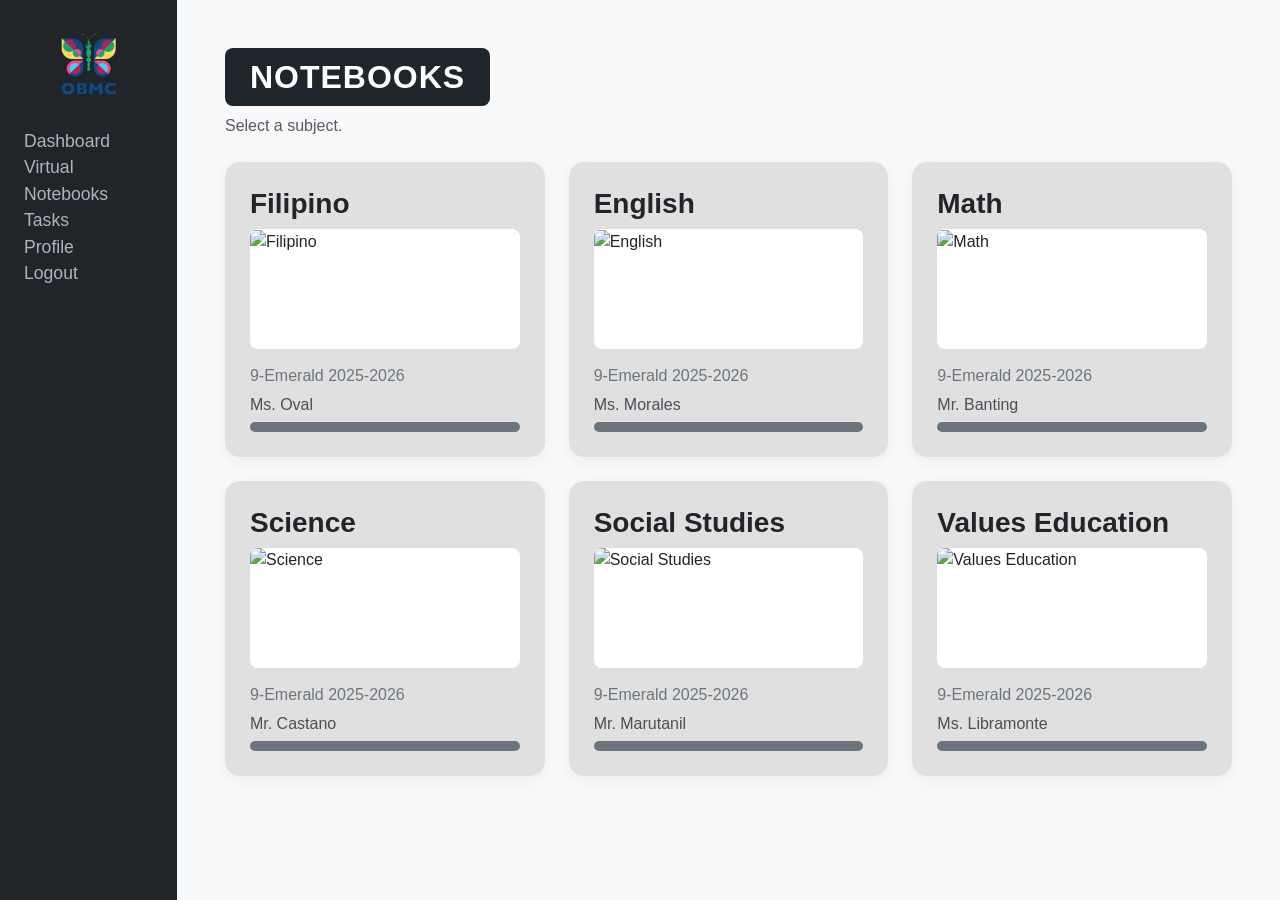
==== notebook.html @ cbdf649a "added code" ====
<!DOCTYPE html>
<html lang="en">
<head>
     <meta charset="UTF-8">
     <meta name="viewport" content="width=device-width, initial-scale=1.0">
     <title>Q4-SkillsTest</title>
     <link rel="stylesheet" href="styles.css">

     <!-- BOOTSTRAP -->
     <!-- Latest compiled and minified CSS -->
     <link href="https://cdn.jsdelivr.net/npm/bootstrap@5.3.3/dist/css/bootstrap.min.css" rel="stylesheet">

     <!-- Latest compiled JavaScript -->
     <script src="https://cdn.jsdelivr.net/npm/bootstrap@5.3.3/dist/js/bootstrap.bundle.min.js"></script>

     <!-- GOOGLE FONTS -->
     <link rel="preconnect" href="https://fonts.googleapis.com">
     <link rel="preconnect" href="https://fonts.gstatic.com" crossorigin>
     <link href="https://fonts.googleapis.com/css2?family=Dancing+Script:wght@400..700&family=Space+Mono:ital,wght@0,400;0,700;1,400;1,700&display=swap" rel="stylesheet">

</head>
<body id="nbBod">

     <!-- SIDE BAR -->
     <div class="d-flex">
          <nav class="sidebar bg-dark">
               <div class="p-4">
                    <img src="logo.png" alt="logo" class="center mb-4">
                    <ul class="nav flex-column" id="theLinks">
                         <li class="nav-item"><a href="#dashboard">Dashboard</a></li>
                         <li class="nav-item"><a href="#virtualnotebooks" class="active-link">Virtual Notebooks</a></li>
                         <li class="nav-item"><a href="#tasks">Tasks</a></li>
                         <li class="nav-item"><a href="#profile">Profile</a></li>
                         <li class="nav-item logout-item"><a href="#logout">Logout</a></li>
                    </ul>
               </div>
          </nav>

     <!-- HEADER -->
     <main class="main-content flex-grow-1">
          <div class="container-fluid p-5">
               <div class="header-section mb-4">
                    <h2 class="notebook-title"><b>NOTEBOOKS</b></h2>
                    <p class="text-muted">Select a subject.</p>
               </div>

          <!-- SUBJECTS -->
          <div class="row g-4"> <div class="col-md-4">
               <div class="subject-card h-100 d-flex flex-column">
                    <h3 class="subject-name">Filipino</h3>
                    <div class="subject-img-placeholder">
                         <img src="your-image.jpg" alt="Filipino">
                    </div>
                    <p class="section-tag">9-Emerald 2025-2026</p>
                    <p class="teacher-name">Ms. Oval</p>
                    <div class="progress-bar-custom mt-auto"></div>
               </div>
          </div>

          <div class="col-md-4">
               <div class="subject-card h-100 d-flex flex-column">
                    <h3 class="subject-name">English</h3>
                    <div class="subject-img-placeholder">
                         <img src="your-image.jpg" alt="English">
                    </div>
                    <p class="section-tag">9-Emerald 2025-2026</p>
                    <p class="teacher-name">Ms. Morales</p>
                    <div class="progress-bar-custom mt-auto"></div>
               </div>
          </div>

          <div class="col-md-4">
               <div class="subject-card h-100 d-flex flex-column">
                    <h3 class="subject-name">Math</h3>
                    <div class="subject-img-placeholder">
                         <img src="your-image.jpg" alt="Math">
                    </div>
                    <p class="section-tag">9-Emerald 2025-2026</p>
                    <p class="teacher-name">Mr. Banting</p>
                    <div class="progress-bar-custom mt-auto"></div>
               </div>
          </div>

          <div class="col-md-4">
               <div class="subject-card h-100 d-flex flex-column">
                    <h3 class="subject-name">Science</h3>
                    <div class="subject-img-placeholder">
                         <img src="your-image.jpg" alt="Science">
                    </div>
                    <p class="section-tag">9-Emerald 2025-2026</p>
                    <p class="teacher-name">Mr. Castano</p>
                    <div class="progress-bar-custom mt-auto"></div>
               </div>
          </div>

          <div class="col-md-4">
               <div class="subject-card h-100 d-flex flex-column">
                    <h3 class="subject-name">Social Studies</h3>
                    <div class="subject-img-placeholder">
                         <img src="your-image.jpg" alt="Social Studies">
                    </div>
                    <p class="section-tag">9-Emerald 2025-2026</p>
                    <p class="teacher-name">Mr. Marutanil</p>
                    <div class="progress-bar-custom mt-auto"></div>
               </div>
          </div>

          <div class="col-md-4">
               <div class="subject-card h-100 d-flex flex-column">
                    <h3 class="subject-name">Values Education</h3>
                    <div class="subject-img-placeholder">
                         <img src="your-image.jpg" alt="Values Education">
                    </div>
                    <p class="section-tag">9-Emerald 2025-2026</p>
                    <p class="teacher-name">Ms. Libramonte</p>
                    <div class="progress-bar-custom mt-auto"></div>
               </div>
          </div>

          </div>
     </main>
</div>
</body>
</html>
---- styles.css ----
/* INDEX */

.center {
     display: block;
     margin-left: auto;
     margin-right: auto;
     width: 80px;
     height: 80px;
     margin-bottom: 5px;
}

#username {
     width: 200px;
}

#usernamePart{
     text-align: center;
}

#passwordPart {
     text-align: center;
}

#usernameEnter {
     width: 200px;
     background-color: aliceblue;
     margin-bottom: 20px;
}

#passwordEnter {
     width: 200px;
     background-color: aliceblue;
}

h1 {
     text-align: center;
     margin-bottom: 15px !important;
}

body {
     padding: 20px;
     margin: 20px;
     font-family: 'Gill Sans', 'Gill Sans MT', Calibri, 'Trebuchet MS', sans-serif;
}

.container {
     background-color:rgb(234, 237, 241);
     padding-bottom: 20px;
     padding-top: 20px;
     border-radius: 20px;
     box-shadow: 1px 1px 5px 5px grey;
     width: 400px !important;
}

#checkPart {
     text-align: center;
     margin-top: 20px;
}

#theBtns {
     text-align: center;
}

#forgotIt {
     text-align: center;
}

/* NOTEBOOK - FULL GILL SANS OVERRIDE */

#nbBod {
    background-color: #f8f9fa; 
    margin: 0;
    padding: 0;
    height: 100vh;
    font-family: 'Gill Sans', 'Gill Sans MT', Calibri, 'Trebuchet MS', sans-serif;
}

.sidebar {
    width: 250px;
    height: 100vh; 
    position: sticky;
    top: 0;
}

#theLinks a {
    font-size: 1.1rem;
    color: #adb5bd;
    transition: 0.3s;
    text-decoration: none;
}

.notebook-title, .subject-name {
    font-weight: bold;
}

.notebook-title {
    background-color: #1e252b;
    color: white;
    display: inline-block;
    padding: 10px 25px;
    border-radius: 8px;
    letter-spacing: 1px;
}

.subject-card {
    background: #e0e0e0; 
    padding: 25px;
    border-radius: 15px;
    box-shadow: 0 4px 15px rgba(0,0,0,0.05);
    transition: transform 0.2s ease-in-out;
}

.subject-card:hover {
    transform: scale(1.02);
}

.subject-img-placeholder {
    width: 100%;
    height: 120px;
    background: white;
    margin-bottom: 15px;
    border-radius: 8px;
    overflow: hidden;
    flex-shrink: 0; 
}

.subject-img-placeholder img {
    width: 100%;
    height: 100%;
    object-fit: cover;
}

.section-tag {
    color: #6c757d;
    margin-bottom: 5px;
}

.teacher-name {
    color: #495057;
    font-size: 1rem;
    margin-bottom: 10px;
}

.progress-bar-custom {
    height: 12px;
    background-color: #6c757d;
    border-radius: 10px;
    width: 100%;
}

/* Sidebar Links */
#theLinks a {
    font-family: 'Gill Sans', 'Gill Sans MT', Calibri, 'Trebuchet MS', sans-serif;
    font-size: 1.1rem;
    color: #adb5bd;
    transition: 0.3s;
    text-decoration: none;
}

/* Notebook Title & Subject Names */
.notebook-title, .subject-name {
    font-family: 'Gill Sans', 'Gill Sans MT', Calibri, 'Trebuchet MS', sans-serif;
}

.notebook-title {
    background-color: #1e252b;
    color: white;
    display: inline-block;
    padding: 10px 25px;
    border-radius: 8px;
    letter-spacing: 1px;
}

/* Subject Card Details */
.subject-card {
    background: #e0e0e0; 
    padding: 25px;
    border-radius: 15px;
    box-shadow: 0 4px 15px rgba(0,0,0,0.05);
}

.section-tag, .teacher-name {
    font-family: 'Gill Sans', 'Gill Sans MT', Calibri, 'Trebuchet MS', sans-serif;
    margin-bottom: 5px;
}

.teacher-name {
    color: #495057;
    font-size: 1rem;
}

/* Progress bar to match the gray slider in the pic */
.progress-bar-custom {
    height: 10px;
    background-color: #6c757d;
    border-radius: 10px;
    width: 100%;
    margin-top: 15px;
}
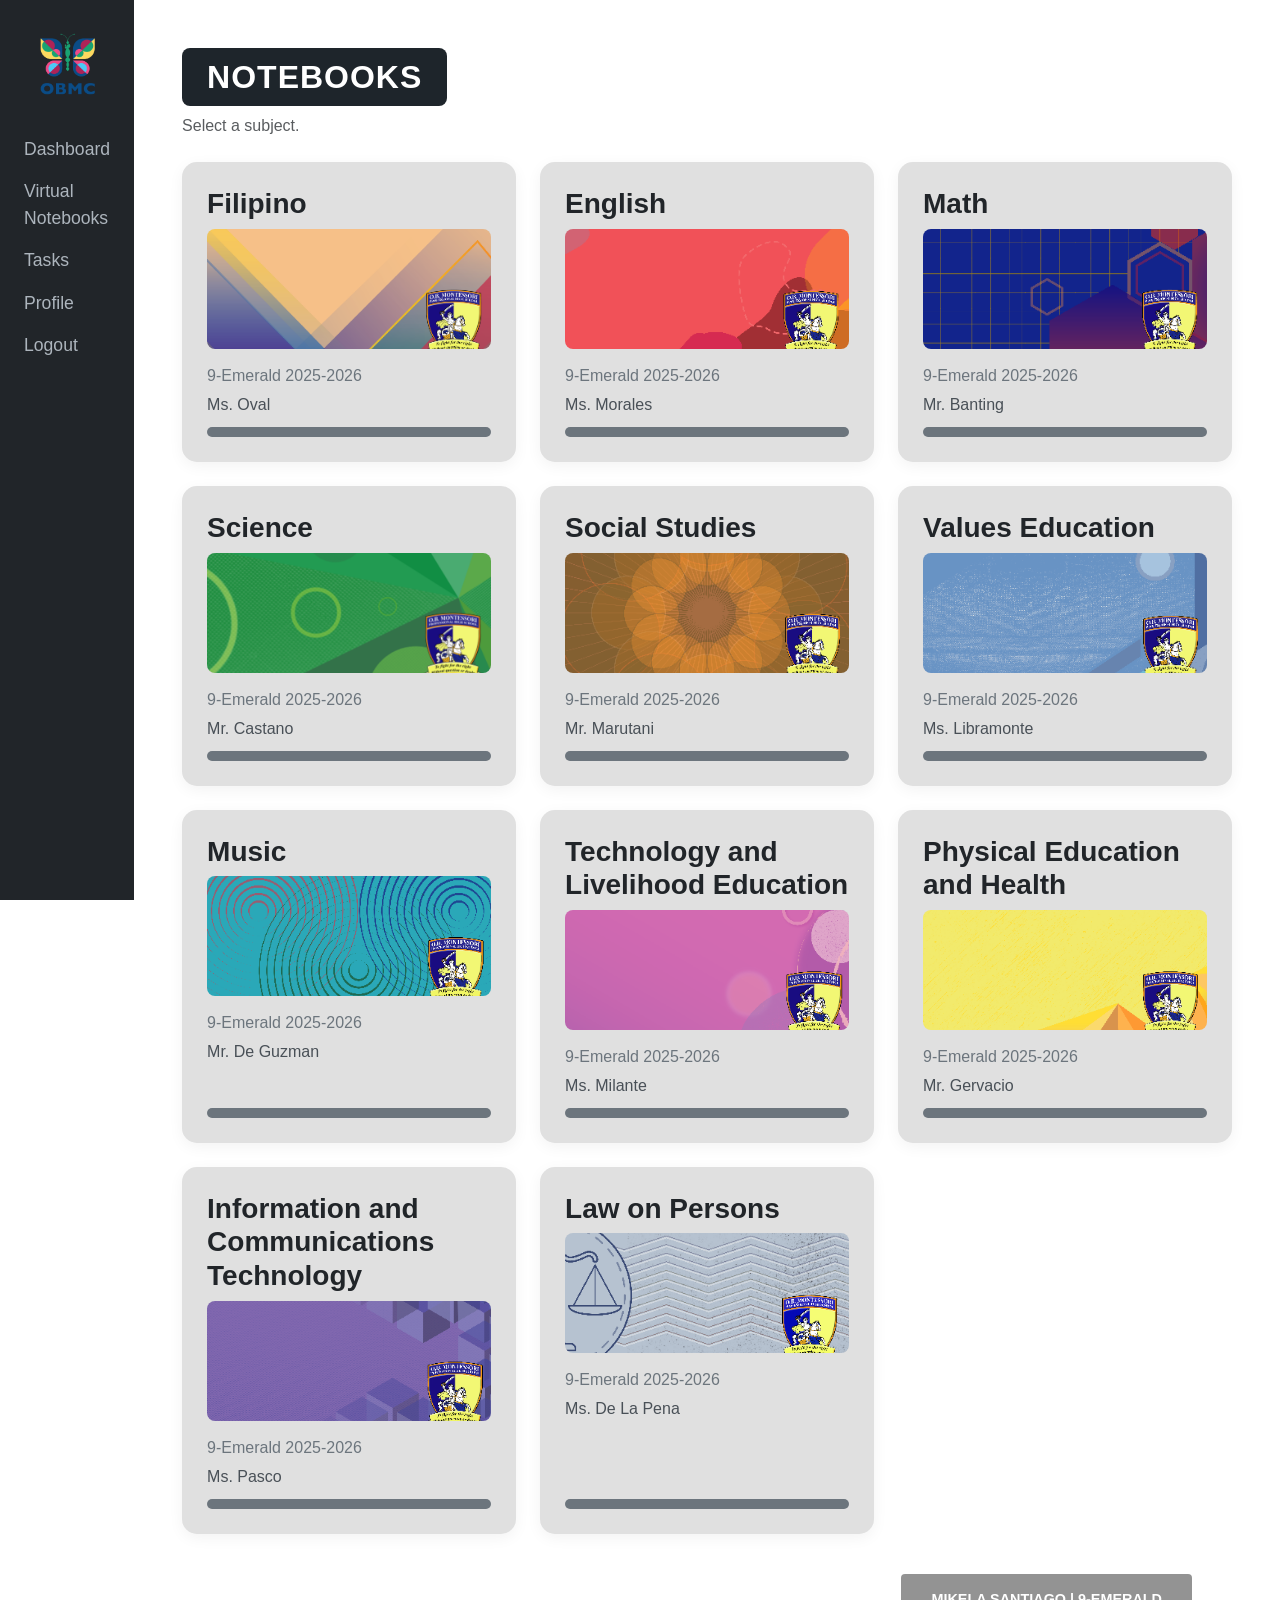
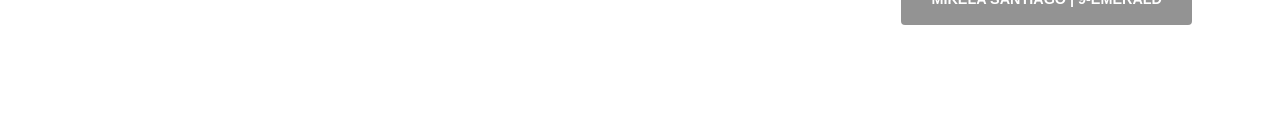
==== commit a90e1f34: "added code and pics" ====
--- a/notebook.html
+++ b/notebook.html
@@ -44,80 +44,158 @@
                     <p class="text-muted">Select a subject.</p>
                </div>
 
-          <!-- SUBJECTS -->
-          <div class="row g-4"> <div class="col-md-4">
-               <div class="subject-card h-100 d-flex flex-column">
-                    <h3 class="subject-name">Filipino</h3>
-                    <div class="subject-img-placeholder">
-                         <img src="your-image.jpg" alt="Filipino">
-                    </div>
-                    <p class="section-tag">9-Emerald 2025-2026</p>
-                    <p class="teacher-name">Ms. Oval</p>
-                    <div class="progress-bar-custom mt-auto"></div>
-               </div>
+               <!-- SUBJECTS -->
+               <!-- FIL -->
+               <div class="row g-4"> <div class="col-md-4">
+                    <div class="subject-card h-100 d-flex flex-column">
+                         <h3 class="subject-name">Filipino</h3>
+                         <div class="subject-img-placeholder">
+                              <img src="fil.png" alt="Filipino">
+                         </div>
+                         <p class="section-tag">9-Emerald 2025-2026</p>
+                         <p class="teacher-name">Ms. Oval</p>
+                         <div class="progress-bar-custom mt-auto"></div>
+                    </div>
+               </div>
+
+               <!-- ENG -->
+               <div class="col-md-4">
+                    <div class="subject-card h-100 d-flex flex-column">
+                         <h3 class="subject-name">English</h3>
+                         <div class="subject-img-placeholder">
+                              <img src="eng.png" alt="English">
+                         </div>
+                         <p class="section-tag">9-Emerald 2025-2026</p>
+                         <p class="teacher-name">Ms. Morales</p>
+                         <div class="progress-bar-custom mt-auto"></div>
+                    </div>
+               </div>
+
+               <!-- MATH -->
+               <div class="col-md-4">
+                    <div class="subject-card h-100 d-flex flex-column">
+                         <h3 class="subject-name">Math</h3>
+                         <div class="subject-img-placeholder">
+                              <img src="math.png" alt="Math">
+                         </div>
+                         <p class="section-tag">9-Emerald 2025-2026</p>
+                         <p class="teacher-name">Mr. Banting</p>
+                         <div class="progress-bar-custom mt-auto"></div>
+                    </div>
+               </div>
+
+               <!-- SCI -->
+               <div class="col-md-4">
+                    <div class="subject-card h-100 d-flex flex-column">
+                         <h3 class="subject-name">Science</h3>
+                         <div class="subject-img-placeholder">
+                              <img src="sci.png" alt="Science">
+                         </div>
+                         <p class="section-tag">9-Emerald 2025-2026</p>
+                         <p class="teacher-name">Mr. Castano</p>
+                         <div class="progress-bar-custom mt-auto"></div>
+                    </div>
+               </div>
+
+               <!-- SS -->
+               <div class="col-md-4">
+                    <div class="subject-card h-100 d-flex flex-column">
+                         <h3 class="subject-name">Social Studies</h3>
+                         <div class="subject-img-placeholder">
+                              <img src="ss.png" alt="Social Studies">
+                         </div>
+                         <p class="section-tag">9-Emerald 2025-2026</p>
+                         <p class="teacher-name">Mr. Marutani</p>
+                         <div class="progress-bar-custom mt-auto"></div>
+                    </div>
+               </div>
+
+               <!-- VE -->
+               <div class="col-md-4">
+                    <div class="subject-card h-100 d-flex flex-column">
+                         <h3 class="subject-name">Values Education</h3>
+                         <div class="subject-img-placeholder">
+                              <img src="ve.png" alt="Values Education">
+                         </div>
+                         <p class="section-tag">9-Emerald 2025-2026</p>
+                         <p class="teacher-name">Ms. Libramonte</p>
+                         <div class="progress-bar-custom mt-auto"></div>
+                    </div>
+               </div>
+
+               <!-- MUSIC -->
+               <div class="col-md-4">
+                    <div class="subject-card h-100 d-flex flex-column">
+                         <h3 class="subject-name">Music</h3>
+                         <div class="subject-img-placeholder">
+                              <img src="music.png" alt="Music">
+                         </div>
+                         <p class="section-tag">9-Emerald 2025-2026</p>
+                         <p class="teacher-name">Mr. De Guzman</p>
+                         <div class="progress-bar-custom mt-auto"></div>
+                    </div>
+               </div>
+
+               <!-- TLE -->
+               <div class="col-md-4">
+                    <div class="subject-card h-100 d-flex flex-column">
+                         <h3 class="subject-name">Technology and Livelihood Education</h3>
+                         <div class="subject-img-placeholder">
+                              <img src="tle.png" alt="Technology and Livelihood Education">
+                         </div>
+                         <p class="section-tag">9-Emerald 2025-2026</p>
+                         <p class="teacher-name">Ms. Milante</p>
+                         <div class="progress-bar-custom mt-auto"></div>
+                    </div>
+               </div>
+
+               <!-- PE -->
+               <div class="col-md-4">
+                    <div class="subject-card h-100 d-flex flex-column">
+                         <h3 class="subject-name">Physical Education and Health</h3>
+                         <div class="subject-img-placeholder">
+                              <img src="pe.png" alt="Physical Education and Health">
+                         </div>
+                         <p class="section-tag">9-Emerald 2025-2026</p>
+                         <p class="teacher-name">Mr. Gervacio</p>
+                         <div class="progress-bar-custom mt-auto"></div>
+                    </div>
+               </div>
+
+               <!-- ICT -->
+               <div class="col-md-4">
+                    <div class="subject-card h-100 d-flex flex-column">
+                         <h3 class="subject-name">Information and Communications Technology</h3>
+                         <div class="subject-img-placeholder">
+                              <img src="ict.png" alt="Information and Communications Technology">
+                         </div>
+                         <p class="section-tag">9-Emerald 2025-2026</p>
+                         <p class="teacher-name">Ms. Pasco</p>
+                         <div class="progress-bar-custom mt-auto"></div>
+                    </div>
+               </div>
+
+               <!-- LOP -->
+               <div class="col-md-4">
+                    <div class="subject-card h-100 d-flex flex-column">
+                         <h3 class="subject-name">Law on Persons</h3>
+                         <div class="subject-img-placeholder">
+                              <img src="lop.png" alt="Law on Persons">
+                         </div>
+                         <p class="section-tag">9-Emerald 2025-2026</p>
+                         <p class="teacher-name">Ms. De La Pena</p>
+                         <div class="progress-bar-custom mt-auto"></div>
+                    </div>
+               </div>
+
           </div>
 
-          <div class="col-md-4">
-               <div class="subject-card h-100 d-flex flex-column">
-                    <h3 class="subject-name">English</h3>
-                    <div class="subject-img-placeholder">
-                         <img src="your-image.jpg" alt="English">
-                    </div>
-                    <p class="section-tag">9-Emerald 2025-2026</p>
-                    <p class="teacher-name">Ms. Morales</p>
-                    <div class="progress-bar-custom mt-auto"></div>
+          <div class="footer-container">
+               <div class="footer-box">
+                    <p>MIKELA SANTIAGO | 9-EMERALD</p>
                </div>
           </div>
 
-          <div class="col-md-4">
-               <div class="subject-card h-100 d-flex flex-column">
-                    <h3 class="subject-name">Math</h3>
-                    <div class="subject-img-placeholder">
-                         <img src="your-image.jpg" alt="Math">
-                    </div>
-                    <p class="section-tag">9-Emerald 2025-2026</p>
-                    <p class="teacher-name">Mr. Banting</p>
-                    <div class="progress-bar-custom mt-auto"></div>
-               </div>
-          </div>
-
-          <div class="col-md-4">
-               <div class="subject-card h-100 d-flex flex-column">
-                    <h3 class="subject-name">Science</h3>
-                    <div class="subject-img-placeholder">
-                         <img src="your-image.jpg" alt="Science">
-                    </div>
-                    <p class="section-tag">9-Emerald 2025-2026</p>
-                    <p class="teacher-name">Mr. Castano</p>
-                    <div class="progress-bar-custom mt-auto"></div>
-               </div>
-          </div>
-
-          <div class="col-md-4">
-               <div class="subject-card h-100 d-flex flex-column">
-                    <h3 class="subject-name">Social Studies</h3>
-                    <div class="subject-img-placeholder">
-                         <img src="your-image.jpg" alt="Social Studies">
-                    </div>
-                    <p class="section-tag">9-Emerald 2025-2026</p>
-                    <p class="teacher-name">Mr. Marutanil</p>
-                    <div class="progress-bar-custom mt-auto"></div>
-               </div>
-          </div>
-
-          <div class="col-md-4">
-               <div class="subject-card h-100 d-flex flex-column">
-                    <h3 class="subject-name">Values Education</h3>
-                    <div class="subject-img-placeholder">
-                         <img src="your-image.jpg" alt="Values Education">
-                    </div>
-                    <p class="section-tag">9-Emerald 2025-2026</p>
-                    <p class="teacher-name">Ms. Libramonte</p>
-                    <div class="progress-bar-custom mt-auto"></div>
-               </div>
-          </div>
-
-          </div>
      </main>
 </div>
 </body>
--- a/styles.css
+++ b/styles.css
@@ -1,77 +1,63 @@
 /* INDEX */
 
 .center {
-     display: block;
-     margin-left: auto;
-     margin-right: auto;
-     width: 80px;
-     height: 80px;
-     margin-bottom: 5px;
+    display: block;
+    margin-left: auto;
+    margin-right: auto;
+    width: 80px;
+    height: 80px;
+    margin-bottom: 5px;
 }
 
-#username {
-     width: 200px;
+#usernamePart, #passwordPart{
+    text-align: center;
 }
 
-#usernamePart{
-     text-align: center;
-}
-
-#passwordPart {
-     text-align: center;
+#usernameEnter, #passwordEnter {
+    width: 200px;
+    background-color: aliceblue;
 }
 
 #usernameEnter {
-     width: 200px;
-     background-color: aliceblue;
-     margin-bottom: 20px;
-}
-
-#passwordEnter {
-     width: 200px;
-     background-color: aliceblue;
+    margin-bottom: 20px;
 }
 
 h1 {
-     text-align: center;
-     margin-bottom: 15px !important;
+    text-align: center;
+    margin-bottom: 15px !important;
 }
 
 body {
-     padding: 20px;
-     margin: 20px;
-     font-family: 'Gill Sans', 'Gill Sans MT', Calibri, 'Trebuchet MS', sans-serif;
+    padding: 20px;
+    margin: 20px;
+    font-family: 'Gill Sans', 'Gill Sans MT', Calibri, 'Trebuchet MS', sans-serif;
 }
 
 .container {
-     background-color:rgb(234, 237, 241);
-     padding-bottom: 20px;
-     padding-top: 20px;
-     border-radius: 20px;
-     box-shadow: 1px 1px 5px 5px grey;
-     width: 400px !important;
+    background-color:rgb(234, 237, 241);
+    padding-bottom: 20px;
+    padding-top: 20px;
+    border-radius: 20px;
+    box-shadow: 1px 1px 5px 5px grey;
+    width: 400px !important;
 }
 
 #checkPart {
-     text-align: center;
-     margin-top: 20px;
+    text-align: center;
+    margin-top: 20px;
 }
 
 #theBtns {
-     text-align: center;
+    text-align: center;
 }
 
-#forgotIt {
-     text-align: center;
-}
-
-/* NOTEBOOK - FULL GILL SANS OVERRIDE */
+/* NOTEBOOK */
 
 #nbBod {
-    background-color: #f8f9fa; 
     margin: 0;
     padding: 0;
-    height: 100vh;
+    display: flex;
+    min-height: 100vh;
     font-family: 'Gill Sans', 'Gill Sans MT', Calibri, 'Trebuchet MS', sans-serif;
 }
 
@@ -87,9 +73,17 @@
     color: #adb5bd;
     transition: 0.3s;
     text-decoration: none;
+    display: block;
+    padding: 8px 0;
 }
 
-.notebook-title, .subject-name {
+#theLinks a:hover {
+    color: white !important;
+    text-decoration: underline !important;
+    text-underline-offset: 5px;
+}
+
+.subject-name {
     font-weight: bold;
 }
 
@@ -142,46 +136,11 @@
 }
 
 .progress-bar-custom {
-    height: 12px;
+    height: 10px;
     background-color: #6c757d;
     border-radius: 10px;
     width: 100%;
-}
-
-/* Sidebar Links */
-#theLinks a {
-    font-family: 'Gill Sans', 'Gill Sans MT', Calibri, 'Trebuchet MS', sans-serif;
-    font-size: 1.1rem;
-    color: #adb5bd;
-    transition: 0.3s;
-    text-decoration: none;
-}
-
-/* Notebook Title & Subject Names */
-.notebook-title, .subject-name {
-    font-family: 'Gill Sans', 'Gill Sans MT', Calibri, 'Trebuchet MS', sans-serif;
-}
-
-.notebook-title {
-    background-color: #1e252b;
-    color: white;
-    display: inline-block;
-    padding: 10px 25px;
-    border-radius: 8px;
-    letter-spacing: 1px;
-}
-
-/* Subject Card Details */
-.subject-card {
-    background: #e0e0e0; 
-    padding: 25px;
-    border-radius: 15px;
-    box-shadow: 0 4px 15px rgba(0,0,0,0.05);
-}
-
-.section-tag, .teacher-name {
-    font-family: 'Gill Sans', 'Gill Sans MT', Calibri, 'Trebuchet MS', sans-serif;
-    margin-bottom: 5px;
+    margin-top: 15px;
 }
 
 .teacher-name {
@@ -189,11 +148,31 @@
     font-size: 1rem;
 }
 
-/* Progress bar to match the gray slider in the pic */
-.progress-bar-custom {
-    height: 10px;
-    background-color: #6c757d;
-    border-radius: 10px;
+.main-content {
+    display: flex;
+    flex-direction: column;
+    flex-grow: 1;
+    min-height: 100vh;
+}
+
+.footer-container {
+    margin-top: auto;
+    padding: 40px; 
     width: 100%;
-    margin-top: 15px;
+    display: flex;
+    justify-content: flex-end;
+}
+
+.footer-box {
+    background-color: rgba(120, 120, 120, 0.8) !important; 
+    padding: 15px 30px;
+    border-radius: 4px;
+}
+
+.footer-box p {
+    font-size: 0.9rem;
+    font-weight: bold;
+    color: #ffffff !important;
+    margin: 0;
+    text-transform: uppercase;
 }
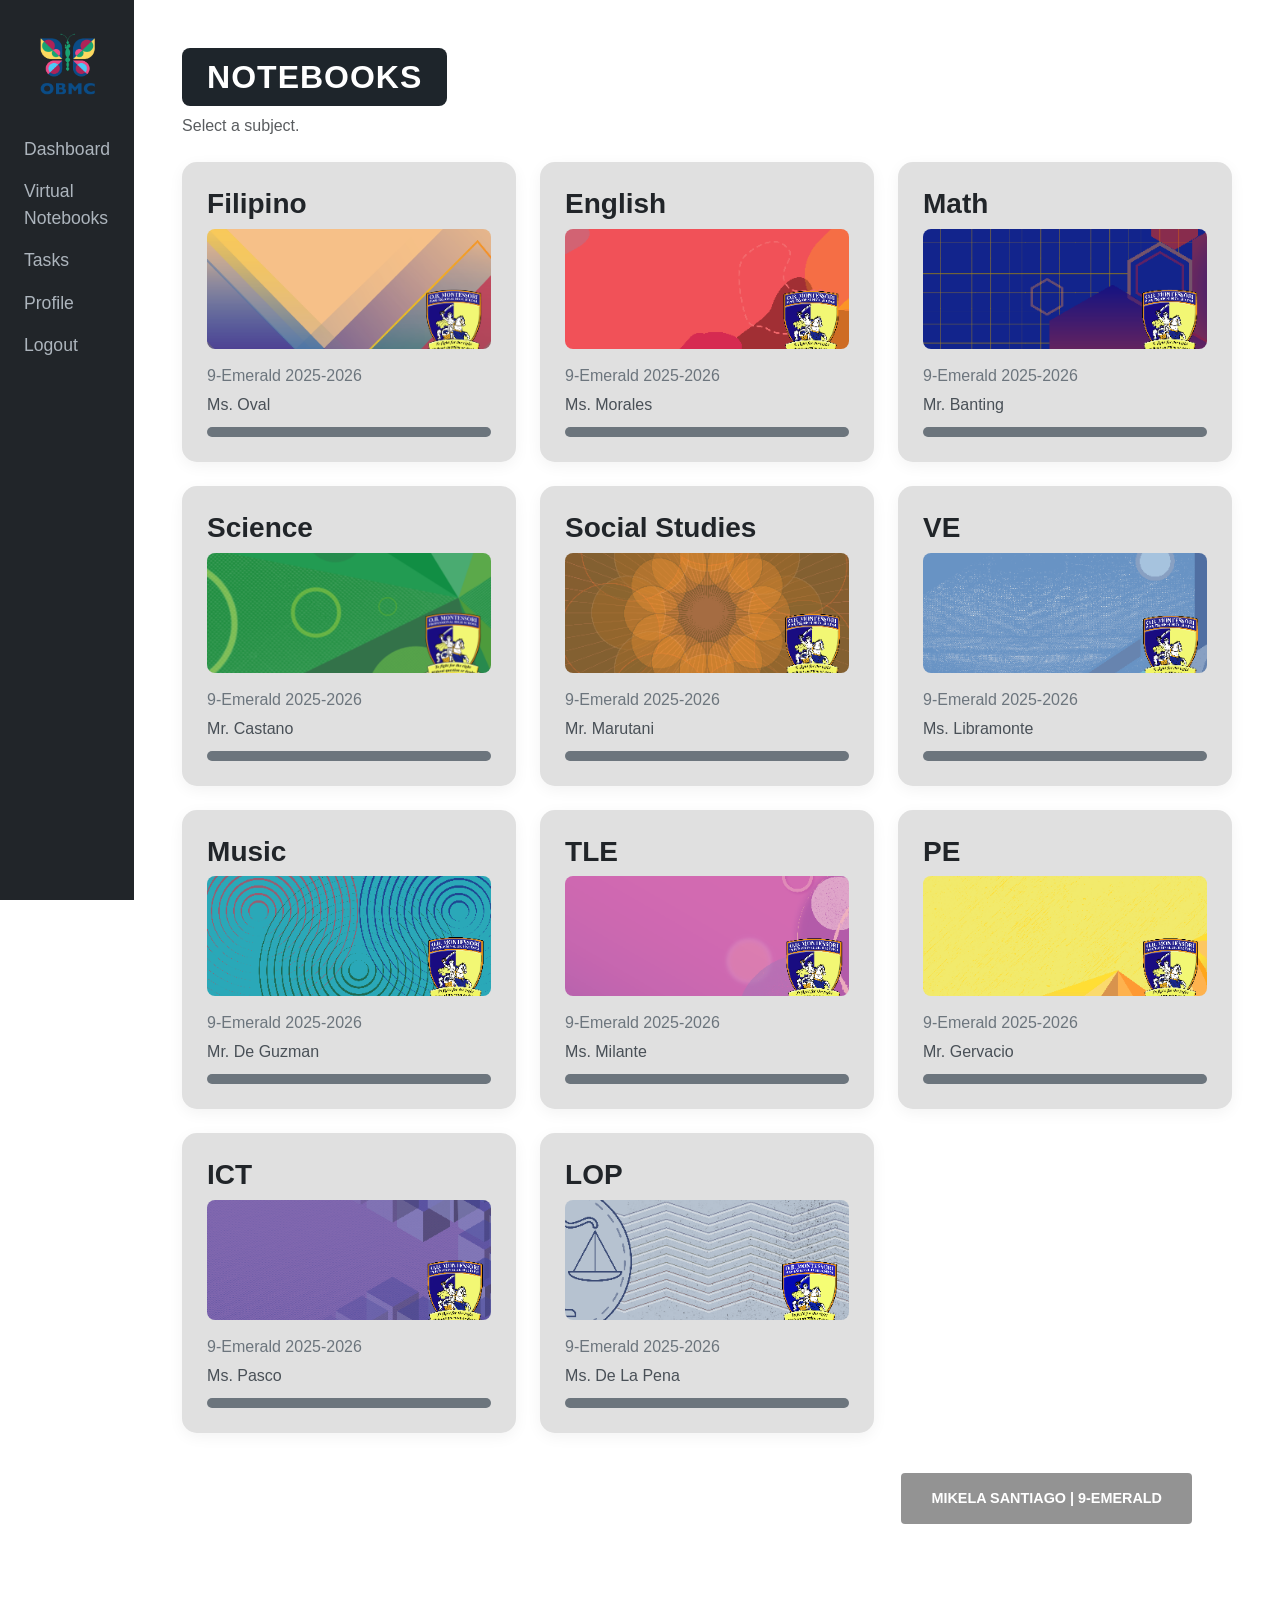
==== commit 82ab383e: "updated" ====
--- a/notebook.html
+++ b/notebook.html
@@ -3,7 +3,7 @@
 <head>
      <meta charset="UTF-8">
      <meta name="viewport" content="width=device-width, initial-scale=1.0">
-     <title>Q4-SkillsTest</title>
+     <title>Q4 SkillsTest1</title>
      <link rel="stylesheet" href="styles.css">
 
      <!-- BOOTSTRAP -->
@@ -113,9 +113,9 @@
                <!-- VE -->
                <div class="col-md-4">
                     <div class="subject-card h-100 d-flex flex-column">
-                         <h3 class="subject-name">Values Education</h3>
-                         <div class="subject-img-placeholder">
-                              <img src="ve.png" alt="Values Education">
+                         <h3 class="subject-name">VE</h3>
+                         <div class="subject-img-placeholder">
+                              <img src="ve.png" alt="VE">
                          </div>
                          <p class="section-tag">9-Emerald 2025-2026</p>
                          <p class="teacher-name">Ms. Libramonte</p>
@@ -139,9 +139,9 @@
                <!-- TLE -->
                <div class="col-md-4">
                     <div class="subject-card h-100 d-flex flex-column">
-                         <h3 class="subject-name">Technology and Livelihood Education</h3>
-                         <div class="subject-img-placeholder">
-                              <img src="tle.png" alt="Technology and Livelihood Education">
+                         <h3 class="subject-name">TLE</h3>
+                         <div class="subject-img-placeholder">
+                              <img src="tle.png" alt="TLE">
                          </div>
                          <p class="section-tag">9-Emerald 2025-2026</p>
                          <p class="teacher-name">Ms. Milante</p>
@@ -152,9 +152,9 @@
                <!-- PE -->
                <div class="col-md-4">
                     <div class="subject-card h-100 d-flex flex-column">
-                         <h3 class="subject-name">Physical Education and Health</h3>
-                         <div class="subject-img-placeholder">
-                              <img src="pe.png" alt="Physical Education and Health">
+                         <h3 class="subject-name">PE</h3>
+                         <div class="subject-img-placeholder">
+                              <img src="pe.png" alt="PE">
                          </div>
                          <p class="section-tag">9-Emerald 2025-2026</p>
                          <p class="teacher-name">Mr. Gervacio</p>
@@ -165,9 +165,9 @@
                <!-- ICT -->
                <div class="col-md-4">
                     <div class="subject-card h-100 d-flex flex-column">
-                         <h3 class="subject-name">Information and Communications Technology</h3>
-                         <div class="subject-img-placeholder">
-                              <img src="ict.png" alt="Information and Communications Technology">
+                         <h3 class="subject-name">ICT</h3>
+                         <div class="subject-img-placeholder">
+                              <img src="ict.png" alt="ICT">
                          </div>
                          <p class="section-tag">9-Emerald 2025-2026</p>
                          <p class="teacher-name">Ms. Pasco</p>
@@ -178,9 +178,9 @@
                <!-- LOP -->
                <div class="col-md-4">
                     <div class="subject-card h-100 d-flex flex-column">
-                         <h3 class="subject-name">Law on Persons</h3>
-                         <div class="subject-img-placeholder">
-                              <img src="lop.png" alt="Law on Persons">
+                         <h3 class="subject-name">LOP</h3>
+                         <div class="subject-img-placeholder">
+                              <img src="lop.png" alt="LOP">
                          </div>
                          <p class="section-tag">9-Emerald 2025-2026</p>
                          <p class="teacher-name">Ms. De La Pena</p>
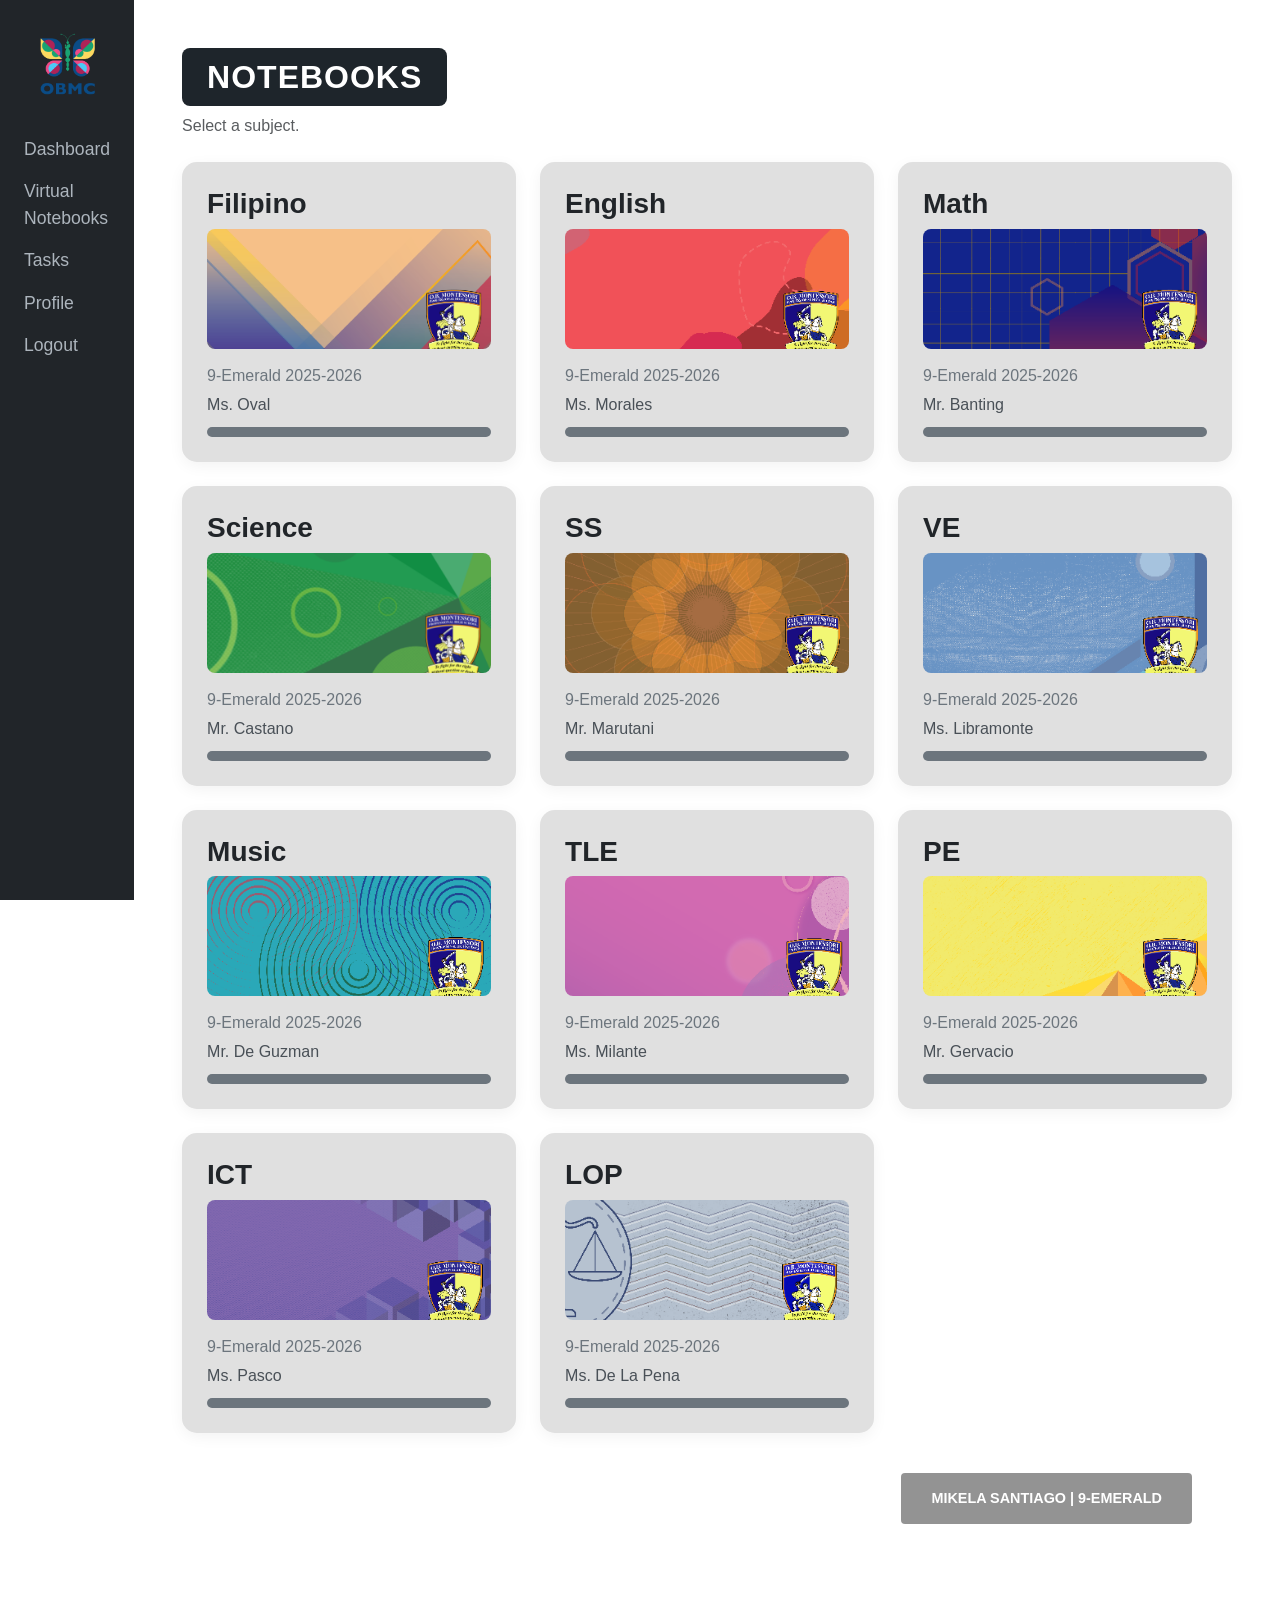
==== commit 655adee2: "updated ss" ====
--- a/notebook.html
+++ b/notebook.html
@@ -100,9 +100,9 @@
                <!-- SS -->
                <div class="col-md-4">
                     <div class="subject-card h-100 d-flex flex-column">
-                         <h3 class="subject-name">Social Studies</h3>
-                         <div class="subject-img-placeholder">
-                              <img src="ss.png" alt="Social Studies">
+                         <h3 class="subject-name">SS</h3>
+                         <div class="subject-img-placeholder">
+                              <img src="ss.png" alt="SS">
                          </div>
                          <p class="section-tag">9-Emerald 2025-2026</p>
                          <p class="teacher-name">Mr. Marutani</p>
